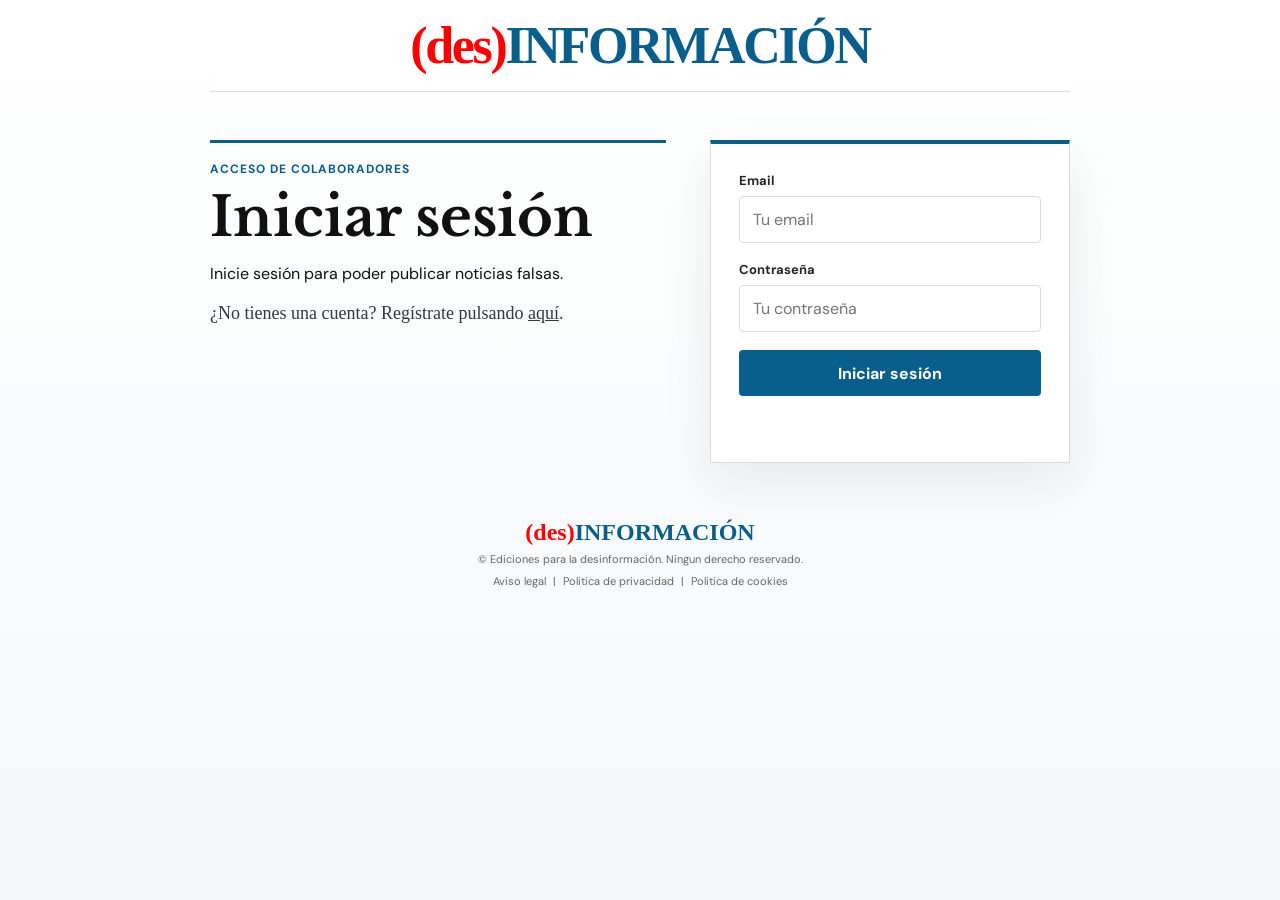
==== src/main/resources/static/login.html @ dd3fc652 "Add: - Página home de muestra, página de login y register - Creación de usuarios en la base de datos" ====
<!doctype html>
<html lang="es">
<head>
  <meta charset="utf-8">
  <meta name="viewport" content="width=device-width, initial-scale=1">
  <title>Iniciar sesión | (des)INFORMACIÓN</title>
  <meta name="description" content="Formulario para crear un usuario.">
  <link rel="preconnect" href="https://fonts.googleapis.com">
  <link rel="preconnect" href="https://fonts.gstatic.com" crossorigin>
  <link href="https://fonts.googleapis.com/css2?family=DM+Sans:wght@400;500;600;700&family=Libre+Baskerville:wght@400;700&display=swap" rel="stylesheet">
  <link rel="stylesheet" href="styles.css">
</head>
<body class="register-page">
  <header class="site-header">
    <div class="header-inner header-inner-simple">
      <a href="/" class="brand" aria-label="(des)INFORMACIÓN, portada">
        <ns>(des)</ns>INFORMACIÓN
      </a>
    </div>
  </header>

  <main class="register-shell">
    <section class="register-intro" aria-labelledby="registerTitle">
      <p class="register-kicker">Acceso de colaboradores</p>
      <h1 id="registerTitle">Iniciar sesión</h1>
      <p>Inicie sesión para poder publicar noticias falsas.</p>
      <p>
        ¿No tienes una cuenta? Regístrate pulsando <a href="register.html">aquí</a>.
      </p>
    </section>

    <section class="register-panel" aria-label="Formulario de acceso">
      <form class="register-form" id="loginForm" novalidate>

        <div class="field-group">
          <label for="email">Email</label>
          <input id="email" name="email" type="email" placeholder="Tu email" autocomplete="email" maxlength="320" required>
        </div>

        <div class="field-group">
          <label for="password">Contraseña</label>
          <input id="password" name="password" type="password" placeholder="Tu contraseña" min="8" max="20" required>
        </div>

        <button class="primary-action" type="submit">Iniciar sesión</button>
        <p class="form-status" id="formStatus" role="status" aria-live="polite"></p>
      </form>
    </section>
  </main>

  <footer class="site-footer">
    <div class="footer-brand"><ns>(des)</ns>INFORMACIÓN</div>
    <p>© <span id="year"></span> Ediciones para la desinformación. Ningun derecho reservado.</p>
    <div class="footer-links">
      <a href="#">Aviso legal</a>
      <span>|</span>
      <a href="#">Politica de privacidad</a>
      <span>|</span>
      <a href="#">Politica de cookies</a>
    </div>
  </footer>

  <script src="login.js"></script>
</body>
</html>
---- src/main/resources/static/styles.css ----
:root {
  --blue: #0a5e8c;
  --blue-dark: #084b70;
  --text: #111;
  --muted: #697783;
  --line: #d9dde0;
  --page: #fff;
  --background: #f8f8f7;
  --max-width: 860px;
  --content-width: 575px;
}

* { box-sizing: border-box; }

html { scroll-behavior: smooth; }

body {
  margin: 0;
  color: var(--text);
  background: var(--page);
  font-family: "DM Sans", Arial, sans-serif;
}

ns {
  color: red;
}

button, input { font: inherit; }

a { color: inherit; }

.site-header {
  width: min(calc(100% - 48px), var(--max-width));
  margin: 0 auto;
  position: sticky;
  top: 0;
  z-index: 20;
  background: rgba(255,255,255,.97);
  backdrop-filter: blur(8px);
}

.header-inner {
  min-height: 92px;
  border-bottom: 1px solid var(--line);
  display: grid;
  grid-template-columns: 56px 1fr 56px;
  align-items: center;
}

.brand {
  grid-column: 2;
  justify-self: center;
  text-align: center;
  color: var(--blue);
  text-decoration: none;
  font-family: Georgia, "Times New Roman", serif;
  font-size: clamp(2.1rem, 5vw, 3.25rem);
  font-weight: 700;
  letter-spacing: -0.045em;
  line-height: 1;
}

.icon-button {
  width: 42px;
  height: 42px;
  padding: 0;
  border: 0;
  background: transparent;
  cursor: pointer;
  display: grid;
  place-items: center;
  color: #111;
}

.menu-button { justify-self: start; }
.search-button { justify-self: end; }

.menu-button span {
  width: 21px;
  height: 2px;
  display: block;
  background: currentColor;
  transition: transform .2s ease, opacity .2s ease;
}

/*
.menu-button { grid-template-rows: repeat(3, 2px); gap: 4px; }
.menu-button.open span:nth-child(1) { transform: translateY(6px) rotate(45deg); }
.menu-button.open span:nth-child(2) { opacity: 0; }
.menu-button.open span:nth-child(3) { transform: translateY(-6px) rotate(-45deg); }
 */

.search-button svg {
  width: 25px;
  height: 25px;
  fill: none;
  stroke: currentColor;
  stroke-width: 1.8;
}

.main-nav {
  display: flex;
  justify-content: center;
  gap: 28px;
  border-bottom: 1px solid var(--line);
  min-height: 48px;
  align-items: center;
  overflow-x: auto;
  scrollbar-width: none;
}

.main-nav::-webkit-scrollbar { display: none; }

.main-nav a {
  flex: 0 0 auto;
  text-decoration: none;
  font-family: Georgia, "Times New Roman", serif;
  font-size: 14px;
  font-weight: 700;
  letter-spacing: .01em;
  white-space: nowrap;
  position: relative;
  padding: 15px 0 13px;
}

.main-nav a::after {
  content: "";
  position: absolute;
  left: 0;
  right: 0;
  bottom: -1px;
  height: 2px;
  background: var(--blue);
  transform: scaleX(0);
  transform-origin: center;
  transition: transform .2s ease;
}

.main-nav a:hover::after,
.main-nav a.active::after { transform: scaleX(1); }

.search-panel {
  display: none;
  padding: 14px 0;
  border-bottom: 1px solid var(--line);
  gap: 8px;
}

.search-panel.open { display: flex; }

.search-panel input {
  min-width: 0;
  flex: 1;
  border: 1px solid var(--line);
  padding: 11px 12px;
  outline: none;
}

.search-panel input:focus { border-color: var(--blue); }

.search-panel button {
  border: 0;
  background: var(--blue);
  color: white;
  padding: 0 17px;
  cursor: pointer;
}

.page-shell {
  width: min(calc(100% - 48px), var(--max-width));
  margin: 0 auto;
}

.news-column {
  width: min(100%, var(--content-width));
  margin: 0 auto;
}

.news-card {
  padding: 30px 0 26px;
  border-bottom: 1px solid var(--line);
}

.news-card:first-child { padding-top: 34px; }

.news-category {
  margin: 0 0 8px;
  color: var(--blue);
  font-size: 12px;
  font-weight: 700;
  letter-spacing: .04em;
}

.news-title {
  margin: 0;
  font-family: "Libre Baskerville", Georgia, "Times New Roman", serif;
  font-size: clamp(1.55rem, 3.7vw, 2.05rem);
  line-height: 1.17;
  letter-spacing: -.025em;
  font-weight: 700;
}

.news-summary {
  margin: 11px 0 0;
  font-family: Georgia, "Times New Roman", serif;
  font-size: 17px;
  line-height: 1.45;
  color: #222;
}

.news-meta {
  margin: 14px 0 0;
  color: var(--muted);
  font-size: 12px;
}

.news-card:hover .news-title { color: var(--blue-dark); }

.empty-state {
  width: min(100%, var(--content-width));
  margin: 40px auto;
  font-family: Georgia, "Times New Roman", serif;
  text-align: center;
}

.site-footer {
  width: min(calc(100% - 48px), var(--max-width));
  margin: 34px auto 18px;
  text-align: center;
  color: #666;
  font-size: 11px;
}

.footer-brand {
  color: var(--blue);
  font-family: Georgia, "Times New Roman", serif;
  font-size: 24px;
  font-weight: 700;
  margin-bottom: 6px;
}

.site-footer p { margin: 0; }

.footer-links {
  display: flex;
  justify-content: center;
  flex-wrap: wrap;
  gap: 7px;
  margin-top: 8px;
}

.footer-links a { text-decoration: none; }
.footer-links a:hover { text-decoration: underline; }

@media (max-width: 700px) {
  .site-header,
  .page-shell,
  .site-footer { width: min(calc(100% - 30px), var(--max-width)); }

  .header-inner { min-height: 76px; }

  .brand { font-size: clamp(1.75rem, 9vw, 2.6rem); }

  .main-nav {
    justify-content: flex-start;
    gap: 22px;
  }

  .main-nav a { font-size: 12px; }

  .news-card { padding: 25px 0 22px; }
  .news-card:first-child { padding-top: 28px; }
  .news-summary { font-size: 16px; }
}

@media (max-width: 430px) {
  .header-inner { grid-template-columns: 42px 1fr 42px; }
  .icon-button { width: 36px; height: 36px; }
  .news-title { font-size: 1.45rem; }
  .news-summary { font-size: 15px; }
}

.header-inner-simple {
  grid-template-columns: 56px 1fr 56px;
}

.register-page {
  background: linear-gradient(180deg, #ffffff 0%, #f4f7f8 100%);
  min-height: 100vh;
}

.register-shell {
  width: min(calc(100% - 48px), var(--max-width));
  margin: 0 auto;
  padding: 48px 0 22px;
  display: grid;
  grid-template-columns: minmax(0, 1fr) minmax(280px, 360px);
  gap: 44px;
  align-items: start;
}

.register-intro {
  padding-top: 18px;
  border-top: 3px solid var(--blue);
}

.register-kicker {
  margin: 0 0 12px;
  color: var(--blue);
  font-size: 12px;
  font-weight: 700;
  letter-spacing: .08em;
  text-transform: uppercase;
}

.register-intro h1 {
  margin: 0;
  font-family: "Libre Baskerville", Georgia, "Times New Roman", serif;
  font-size: clamp(2rem, 5vw, 3.4rem);
  line-height: 1.06;
}

.register-intro p:last-child {
  max-width: 440px;
  margin: 16px 0 0;
  color: #2f3a42;
  font-family: Georgia, "Times New Roman", serif;
  font-size: 18px;
  line-height: 1.5;
}

.register-panel {
  border: 1px solid var(--line);
  border-top: 4px solid var(--blue);
  background: #fff;
  padding: 28px;
  box-shadow: 0 18px 48px rgba(17, 24, 39, .08);
}

.register-form {
  display: grid;
  gap: 18px;
}

.field-group {
  display: grid;
  gap: 7px;
}

.field-group label {
  font-size: 13px;
  font-weight: 700;
  color: #20272c;
}

.field-group input {
  width: 100%;
  border: 1px solid var(--line);
  border-radius: 4px;
  background: #fff;
  padding: 12px 13px;
  color: var(--text);
  outline: none;
}

.field-group input:focus {
  border-color: var(--blue);
  box-shadow: 0 0 0 3px rgba(10, 94, 140, .12);
}

.field-hint {
  margin: 0;
  color: var(--muted);
  font-size: 12px;
}

.primary-action {
  min-height: 46px;
  border: 0;
  border-radius: 4px;
  background: var(--blue);
  color: #fff;
  font-weight: 700;
  cursor: pointer;
}

.primary-action:hover {
  background: var(--blue-dark);
}

.primary-action:disabled {
  cursor: wait;
  opacity: .7;
}

.form-status {
  min-height: 20px;
  margin: 0;
  font-size: 13px;
  line-height: 1.4;
}

.form-status.success {
  color: #137a3a;
}

.form-status.error {
  color: #b42318;
}

.form-status.pending {
  color: var(--muted);
}

@media (max-width: 700px) {
  .register-shell {
    width: min(calc(100% - 30px), var(--max-width));
    grid-template-columns: 1fr;
    gap: 28px;
    padding-top: 32px;
  }

  .register-panel {
    padding: 22px;
  }
}
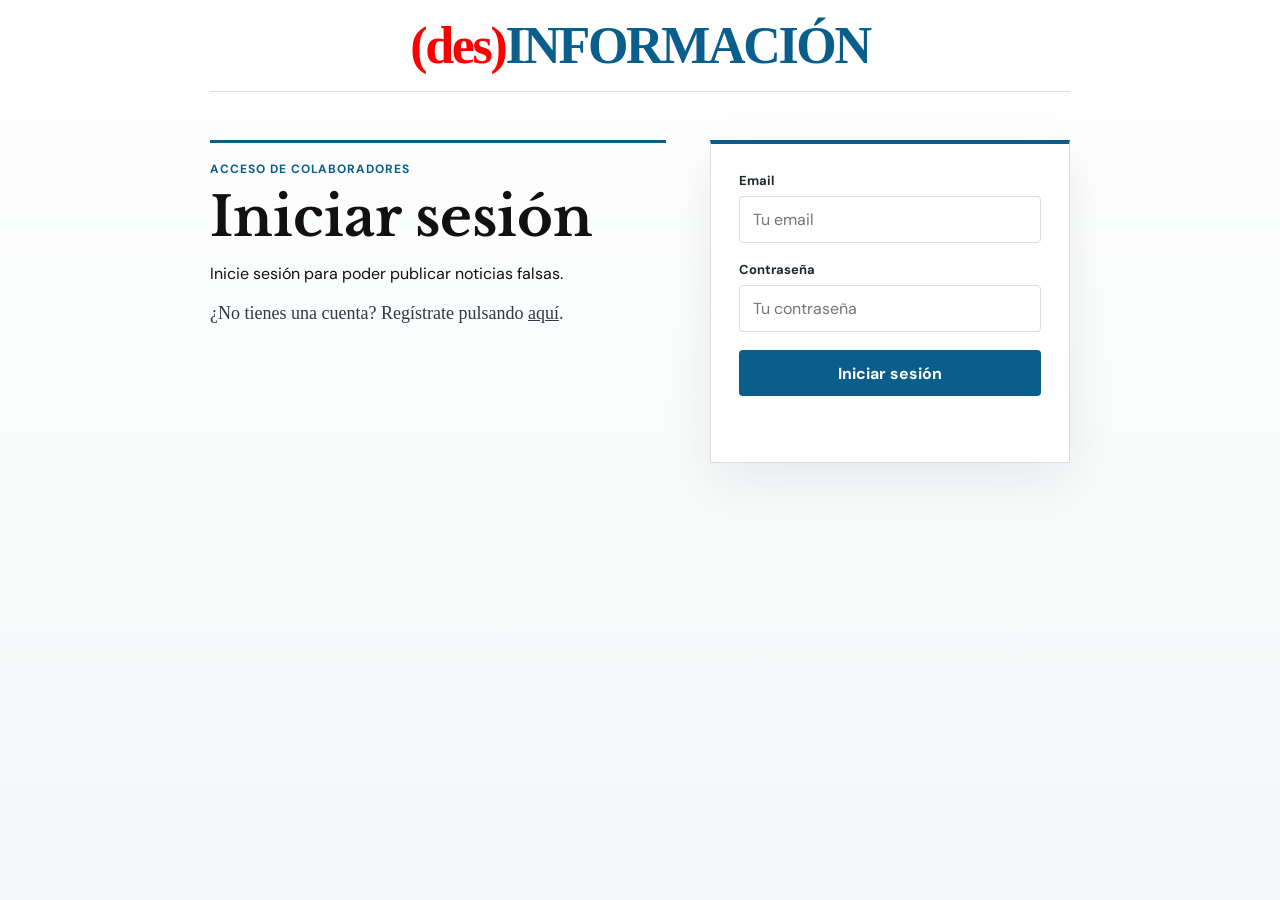
==== commit 9d24b37e: "Add: - Configuración de Thymeleaf - Mostrar y ocultar botones de loggin, signin, profile y logout se" ====
--- a/src/main/resources/static/login.html
+++ b/src/main/resources/static/login.html
@@ -48,17 +48,7 @@
     </section>
   </main>
 
-  <footer class="site-footer">
-    <div class="footer-brand"><ns>(des)</ns>INFORMACIÓN</div>
-    <p>© <span id="year"></span> Ediciones para la desinformación. Ningun derecho reservado.</p>
-    <div class="footer-links">
-      <a href="#">Aviso legal</a>
-      <span>|</span>
-      <a href="#">Politica de privacidad</a>
-      <span>|</span>
-      <a href="#">Politica de cookies</a>
-    </div>
-  </footer>
+  <footer th:replace="~{footer :: footer}"></footer>
 
   <script src="login.js"></script>
 </body>
--- a/src/main/resources/static/styles.css
+++ b/src/main/resources/static/styles.css
@@ -74,6 +74,62 @@
 
 .menu-button { justify-self: start; }
 .search-button { justify-self: end; }
+
+/* Menú desplegable de usuario al hacer hover */
+.user-menu-container {
+  position: relative;
+  justify-self: start;
+  display: inline-block;
+}
+
+.user-dropdown {
+  display: none;
+  position: absolute;
+  top: 100%;
+  left: 0;
+  min-width: 170px;
+  background: #ffffff;
+  border: 1px solid var(--line);
+  border-radius: 6px;
+  box-shadow: 0 8px 24px rgba(0, 0, 0, 0.12);
+  padding: 6px 0;
+  z-index: 100;
+}
+
+.user-dropdown::before {
+  content: "";
+  position: absolute;
+  top: -8px;
+  left: 0;
+  width: 100%;
+  height: 8px;
+}
+
+.user-menu-container:hover .user-dropdown,
+.user-menu-container:focus-within .user-dropdown {
+  display: flex;
+  flex-direction: column;
+}
+
+.dropdown-item {
+  padding: 10px 16px;
+  color: var(--text);
+  text-decoration: none;
+  font-size: 14px;
+  font-family: inherit;
+  background: transparent;
+  border: none;
+  text-align: left;
+  width: 100%;
+  cursor: pointer;
+  white-space: nowrap;
+  transition: background-color 0.15s ease, color 0.15s ease;
+}
+
+.dropdown-item:hover {
+  background-color: var(--background);
+  color: var(--blue);
+}
 
 .menu-button span {
   width: 21px;
